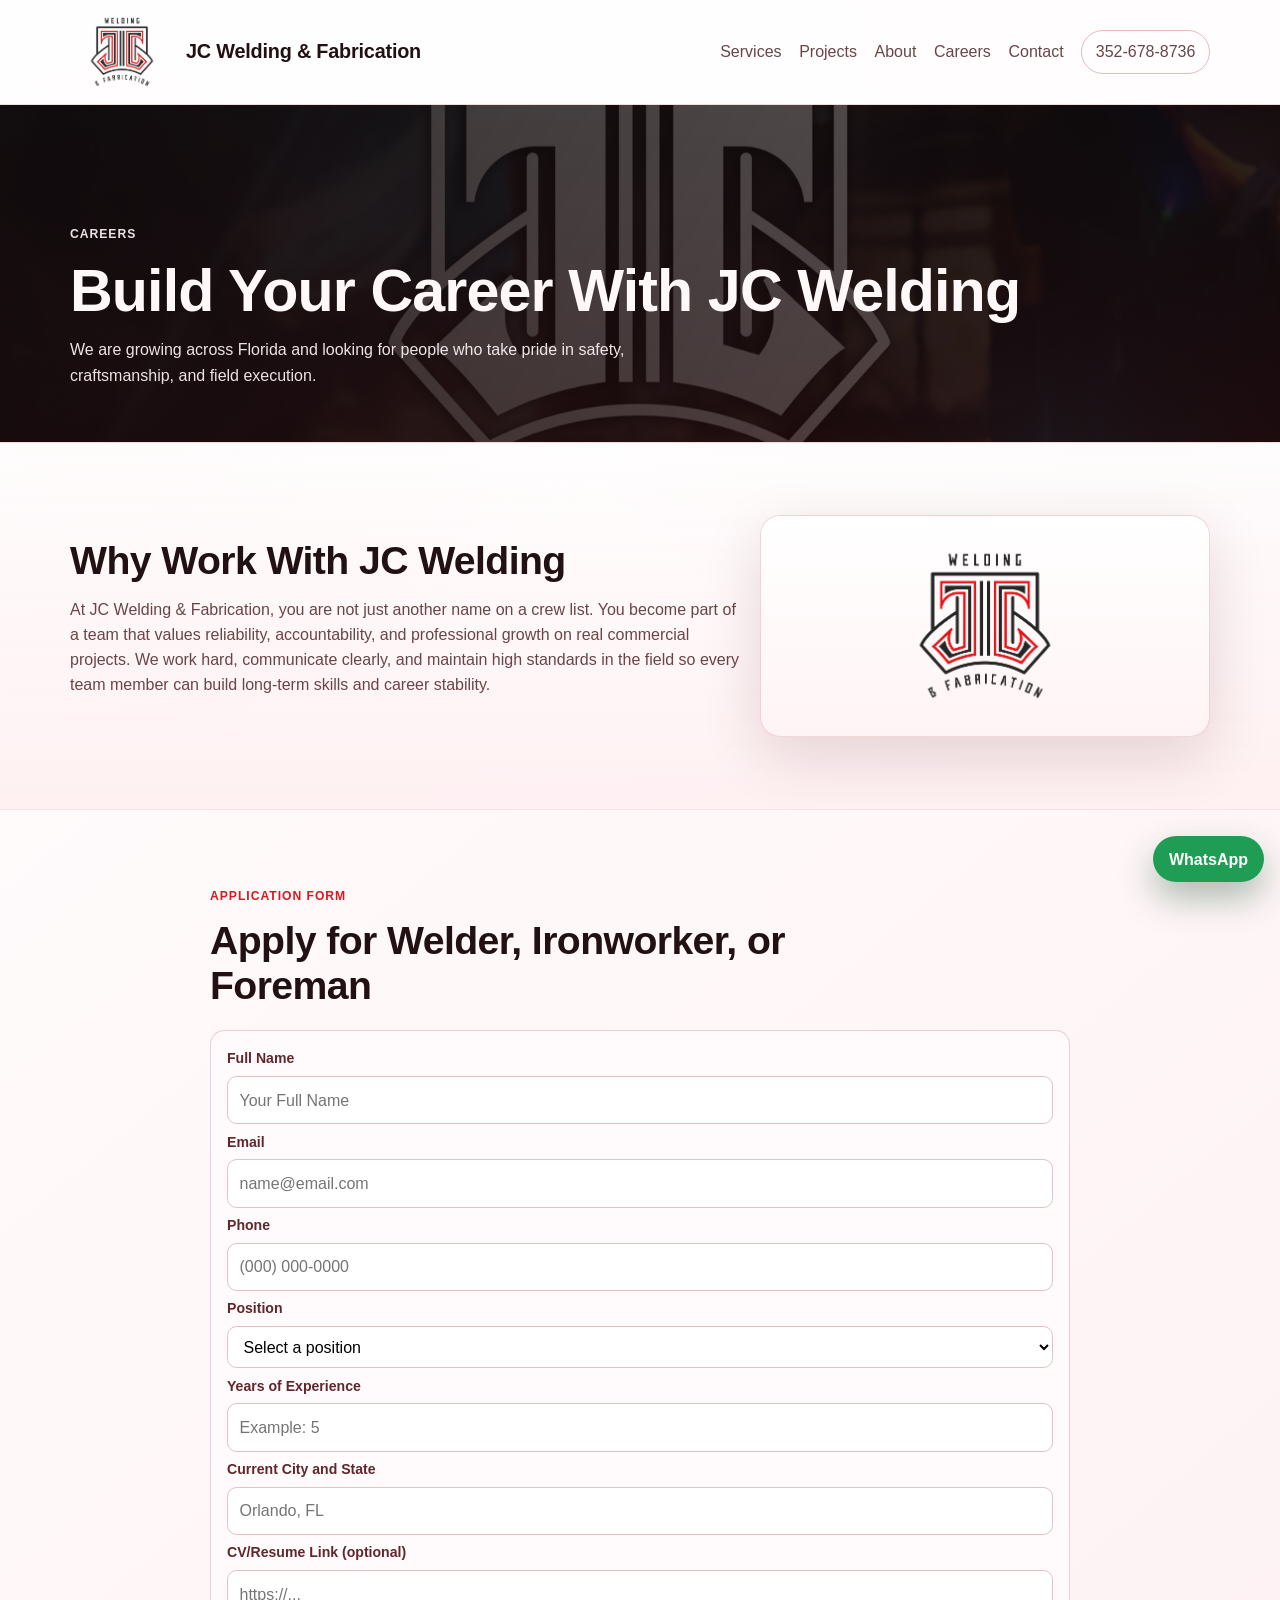
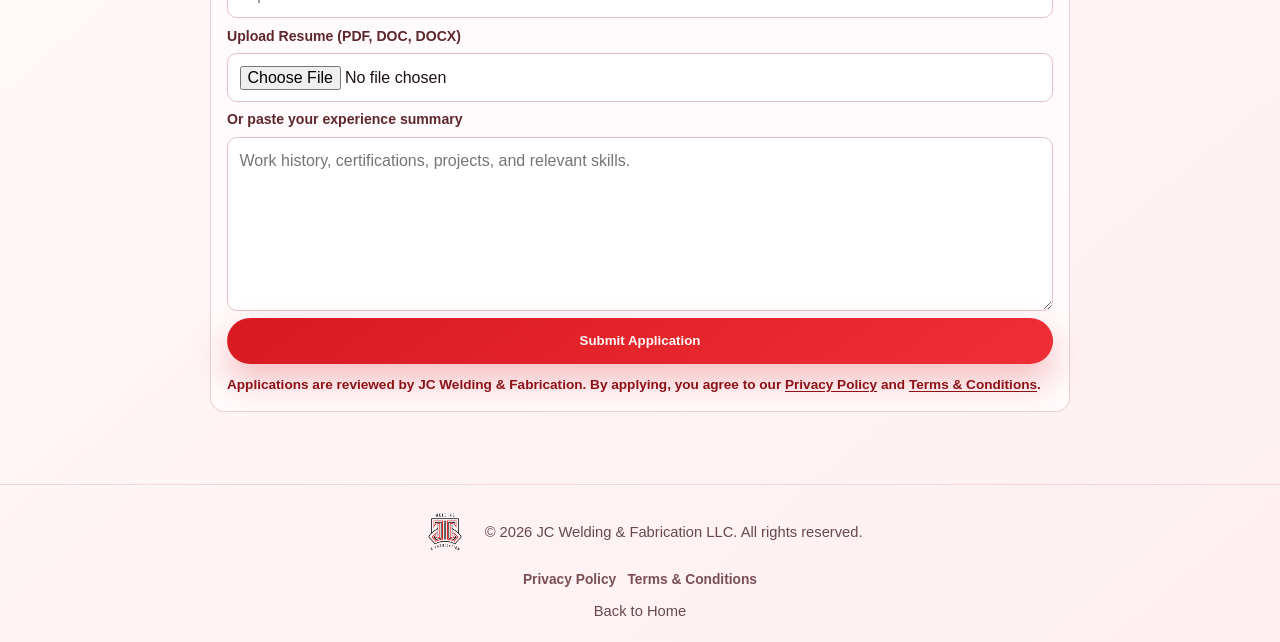
==== careers.html @ d83671ae "Move careers to dedicated page with resume upload form" ====
<!DOCTYPE html>
<html lang="en">
<head>
  <meta charset="UTF-8" />
  <meta name="viewport" content="width=device-width, initial-scale=1.0" />
  <title>Careers | JC Welding &amp; Fabrication LLC</title>
  <meta name="description" content="Careers at JC Welding & Fabrication LLC. Apply for Welder, Ironworker, or Foreman positions in Florida commercial steel projects." />
  <meta name="robots" content="index, follow" />
  <link rel="canonical" href="https://jcweldingfabricationfl.com/careers.html" />
  <meta property="og:type" content="website" />
  <meta property="og:title" content="Careers | JC Welding & Fabrication LLC" />
  <meta property="og:description" content="Join JC Welding & Fabrication in Florida. Apply for Welder, Ironworker, and Foreman opportunities." />
  <meta property="og:url" content="https://jcweldingfabricationfl.com/careers.html" />
  <meta property="og:image" content="https://jcweldingfabricationfl.com/assets/jc-logo-red-white.png?v=2" />
  <meta name="twitter:card" content="summary_large_image" />
  <meta name="twitter:title" content="Careers | JC Welding & Fabrication LLC" />
  <meta name="twitter:description" content="Join JC Welding & Fabrication in Florida. Apply for Welder, Ironworker, and Foreman opportunities." />
  <meta name="twitter:image" content="https://jcweldingfabricationfl.com/assets/jc-logo-red-white.png?v=2" />
  <link rel="icon" type="image/png" sizes="32x32" href="assets/favicon-32x32.png?v=2" />
  <link rel="icon" type="image/png" sizes="16x16" href="assets/favicon-16x16.png?v=2" />
  <link rel="apple-touch-icon" sizes="180x180" href="assets/apple-touch-icon.png?v=2" />
  <link rel="stylesheet" href="styles.css" />
</head>
<body>
  <header class="site-header" id="top">
    <div class="container nav-wrap">
      <a class="logo" href="/" aria-label="JC Welding and Fabrication home">
        <img class="logo-image" src="assets/jc-logo-red-white.png" alt="JC Welding and Fabrication logo" width="104" height="104" decoding="async" />
        <span class="logo-text">JC Welding &amp; Fabrication</span>
      </a>
      <button class="menu-toggle" aria-label="Toggle navigation" aria-expanded="false">
        <span></span><span></span><span></span>
      </button>
      <nav class="site-nav" aria-label="Main navigation">
        <a href="/#services">Services</a>
        <a href="/#projects">Projects</a>
        <a href="/#about">About</a>
        <a href="/careers.html">Careers</a>
        <a href="/#contact">Contact</a>
        <a class="nav-cta" href="tel:+13526788736">352-678-8736</a>
      </nav>
    </div>
  </header>

  <main>
    <section class="service-hero careers-hero" style="--service-hero-image: url('assets/optimized/service1.jpg');">
      <div class="container">
        <p class="eyebrow">Careers</p>
        <h1>Build Your Career With JC Welding</h1>
        <p>We are growing across Florida and looking for people who take pride in safety, craftsmanship, and field execution.</p>
      </div>
    </section>

    <section class="section section-alt">
      <div class="container careers-story-grid">
        <div class="careers-story-copy reveal">
          <h2>Why Work With JC Welding</h2>
          <p>
            At JC Welding &amp; Fabrication, you are not just another name on a crew list. You become part of a team that values reliability,
            accountability, and professional growth on real commercial projects. We work hard, communicate clearly, and maintain high standards
            in the field so every team member can build long-term skills and career stability.
          </p>
        </div>
        <div class="careers-story-media reveal" aria-hidden="true">
          <img src="assets/jc-logo-red-white.png" alt="" loading="lazy" decoding="async" width="220" height="220" />
        </div>
      </div>
    </section>

    <section class="section" id="careers-apply">
      <div class="container careers-apply-wrap">
        <div class="section-head reveal">
          <p class="eyebrow">Application Form</p>
          <h2>Apply for Welder, Ironworker, or Foreman</h2>
        </div>

        <form
          class="careers-form reveal"
          name="careers"
          method="POST"
          enctype="multipart/form-data"
          data-netlify="true"
          data-netlify-honeypot="bot-field"
          action="/thank-you-careers.html">
          <input type="hidden" name="form-name" value="careers" />
          <p hidden>
            <label>Do not fill this out if you are human: <input name="bot-field" /></label>
          </p>

          <label for="career-name">Full Name</label>
          <input id="career-name" name="full_name" type="text" placeholder="Your Full Name" required />

          <label for="career-email">Email</label>
          <input id="career-email" name="email" type="email" placeholder="name@email.com" required />

          <label for="career-phone">Phone</label>
          <input id="career-phone" name="phone" type="tel" placeholder="(000) 000-0000" required />

          <label for="career-position">Position</label>
          <select id="career-position" name="position" required>
            <option value="" selected disabled>Select a position</option>
            <option value="welder">Welder</option>
            <option value="ironworker">Ironworker</option>
            <option value="foreman">Foreman</option>
          </select>

          <label for="career-exp">Years of Experience</label>
          <input id="career-exp" name="years_experience" type="number" min="0" step="0.5" placeholder="Example: 5" />

          <label for="career-location">Current City and State</label>
          <input id="career-location" name="location" type="text" placeholder="Orlando, FL" />

          <label for="career-cv-link">CV/Resume Link (optional)</label>
          <input id="career-cv-link" name="cv_link" type="url" placeholder="https://..." />

          <label for="career-resume-file">Upload Resume (PDF, DOC, DOCX)</label>
          <input id="career-resume-file" name="resume_file" type="file" accept=".pdf,.doc,.docx" />

          <label for="career-cv-text">Or paste your experience summary</label>
          <textarea id="career-cv-text" name="cv_summary" rows="6" placeholder="Work history, certifications, projects, and relevant skills."></textarea>

          <button type="submit" class="btn btn-primary">Submit Application</button>
          <p class="form-note">Applications are reviewed by JC Welding &amp; Fabrication. By applying, you agree to our <a href="privacy-policy.html">Privacy Policy</a> and <a href="terms.html">Terms &amp; Conditions</a>.</p>
        </form>
      </div>
    </section>
  </main>

  <footer class="site-footer">
    <div class="container footer-grid">
      <div class="footer-brand">
        <img class="footer-logo" src="assets/jc-logo-red-white.png" alt="JC Welding and Fabrication logo" width="56" height="56" loading="lazy" decoding="async" />
        <p>&copy; <span id="year"></span> JC Welding &amp; Fabrication LLC. All rights reserved.</p>
      </div>
      <nav class="footer-links" aria-label="Legal">
        <a href="privacy-policy.html">Privacy Policy</a>
        <a href="terms.html">Terms &amp; Conditions</a>
      </nav>
      <a href="/">Back to Home</a>
    </div>
  </footer>

  <div class="mobile-quick-actions" aria-label="Quick contact actions">
    <a class="mobile-action mobile-action-call" href="tel:+13526788736">Call 352-678-8736</a>
    <a class="mobile-action mobile-action-whatsapp" href="https://wa.me/13526788736?text=Hi%20JC%20Welding%20%26%20Fabrication%2C%20I%20would%20like%20a%20quote%20for%20a%20Florida%20project." target="_blank" rel="noopener noreferrer">WhatsApp Quote</a>
  </div>

  <a class="whatsapp-float" href="https://wa.me/13526788736?text=Hi%20JC%20Welding%20%26%20Fabrication%2C%20I%20would%20like%20a%20quote%20for%20a%20Florida%20project." target="_blank" rel="noopener noreferrer" aria-label="Chat on WhatsApp">WhatsApp</a>

  <script src="analytics-v2.js"></script>
  <script src="script.js"></script>
</body>
</html>
---- styles.css ----
:root {
  --bg: #fdf5f6;
  --surface: #ffffff;
  --surface-alt: #fff0f1;
  --ink: #221113;
  --muted: #694548;
  --primary: #d71920;
  --primary-strong: #a80f15;
  --line: #e8c5c9;
  --dark-overlay: rgba(18, 14, 15, 0.7);
  --shadow: 0 20px 60px rgba(71, 17, 21, 0.14);
  --radius-lg: 1.25rem;
  --radius-md: 0.9rem;
  --radius-sm: 0.6rem;
  --container: min(1140px, 92vw);
  --font-sans: -apple-system, BlinkMacSystemFont, "SF Pro Text", "SF Pro Display", "Segoe UI", Helvetica, Arial, sans-serif;
  --font-display: -apple-system, BlinkMacSystemFont, "SF Pro Display", "SF Pro Text", "Segoe UI", Helvetica, Arial, sans-serif;
}

*,
*::before,
*::after {
  box-sizing: border-box;
}

html {
  scroll-behavior: smooth;
}

body {
  margin: 0;
  font-family: var(--font-sans);
  font-weight: 400;
  background: var(--bg);
  color: var(--ink);
  line-height: 1.58;
  text-rendering: optimizeLegibility;
  -webkit-font-smoothing: antialiased;
  -moz-osx-font-smoothing: grayscale;
  background-image:
    radial-gradient(circle at 8% 10%, rgba(215, 25, 32, 0.1), transparent 24%),
    radial-gradient(circle at 88% 0%, rgba(168, 15, 21, 0.09), transparent 32%),
    linear-gradient(140deg, rgba(255, 255, 255, 0.88), rgba(255, 237, 239, 0.68));
}

h1,
h2,
h3 {
  font-family: var(--font-display);
  line-height: 1.14;
  margin: 0 0 0.8rem;
  letter-spacing: -0.015em;
  font-weight: 600;
}

h1 {
  font-size: clamp(2rem, 5vw, 3.7rem);
}

h2 {
  font-size: clamp(1.55rem, 3.3vw, 2.45rem);
}

h3 {
  font-size: clamp(1.08rem, 2vw, 1.42rem);
}

p {
  margin: 0 0 1rem;
}

a {
  color: inherit;
  text-decoration: none;
}

.container {
  width: var(--container);
  margin-inline: auto;
}

.site-header {
  position: sticky;
  top: 0;
  z-index: 24;
  backdrop-filter: blur(10px);
  background: rgba(255, 255, 255, 0.9);
  border-bottom: 1px solid rgba(168, 15, 21, 0.14);
}

.nav-wrap {
  display: flex;
  align-items: center;
  justify-content: space-between;
  gap: 1rem;
  min-height: 84px;
}

.logo {
  display: inline-flex;
  align-items: center;
  gap: 0.75rem;
}

.logo-image {
  width: clamp(64px, 11vw, 104px);
  height: auto;
  display: block;
  object-fit: contain;
}

.logo-text {
  font-family: var(--font-display);
  font-size: clamp(1rem, 2vw, 1.24rem);
  font-weight: 600;
  letter-spacing: -0.01em;
}

.site-nav {
  display: flex;
  align-items: center;
  gap: 1.1rem;
}

.site-nav a {
  color: var(--muted);
  font-weight: 500;
  transition: color 220ms ease;
}

.site-nav a:hover,
.site-nav a.active {
  color: var(--primary-strong);
}

.nav-cta {
  padding: 0.52rem 0.85rem;
  border-radius: 100px;
  border: 1px solid rgba(168, 15, 21, 0.28);
  color: var(--primary-strong);
}

.menu-toggle {
  display: none;
  border: 0;
  background: transparent;
  width: 2.6rem;
  height: 2.6rem;
  padding: 0.5rem;
  border-radius: 0.5rem;
}

.menu-toggle span {
  display: block;
  width: 100%;
  height: 2px;
  background: var(--ink);
  margin: 5px 0;
}

.hero {
  position: relative;
  min-height: clamp(520px, 88vh, 760px);
  display: grid;
  align-items: center;
  overflow: clip;
  padding: clamp(4rem, 8vw, 6rem) 0 3rem;
}

.hero-media,
.hero-overlay {
  position: absolute;
  inset: 0;
  pointer-events: none;
}

.hero-media {
  background-image: url("https://images.pexels.com/photos/15888226/pexels-photo-15888226.jpeg?auto=compress&cs=tinysrgb&w=1600");
  background-size: cover;
  background-position: center;
  transform: scale(1.03) translate3d(0, 0, 0);
  will-change: transform;
  animation: hero-ken-burns 18s cubic-bezier(0.45, 0.05, 0.55, 0.95) infinite alternate;
}

.hero-overlay {
  background:
    linear-gradient(120deg, rgba(17, 12, 13, 0.84), rgba(17, 12, 13, 0.52)),
    linear-gradient(0deg, rgba(168, 15, 21, 0.28), rgba(168, 15, 21, 0));
}

@keyframes hero-ken-burns {
  0% {
    transform: scale(1.03) translate3d(-1.1%, -0.8%, 0);
  }

  100% {
    transform: scale(1.09) translate3d(1.1%, 0.8%, 0);
  }
}

@media (prefers-reduced-motion: reduce) {
  .hero-media {
    animation: none;
    transform: scale(1.03) translate3d(0, 0, 0);
  }
}

.hero-grid {
  position: relative;
  display: grid;
  gap: 1.2rem;
  align-items: start;
  z-index: 1;
}

.hero-copy {
  color: #fff7f7;
}

.hero-copy h1 {
  max-width: 15ch;
  text-wrap: balance;
}

.eyebrow {
  display: inline-block;
  margin-bottom: 0.8rem;
  font-size: 0.76rem;
  font-weight: 600;
  letter-spacing: 0.08em;
  text-transform: uppercase;
  color: var(--primary);
}

.hero-copy .eyebrow {
  color: #ff9b9f;
}

.intro {
  max-width: 58ch;
  color: rgba(255, 245, 246, 0.9);
  font-size: 1.05rem;
}

.hero-actions {
  display: flex;
  flex-wrap: wrap;
  gap: 0.8rem;
  margin-top: 1.35rem;
}

.hero-checks {
  margin: 1.2rem 0 0;
  padding: 0;
  list-style: none;
  display: grid;
  gap: 0.45rem;
}

.hero-checks li {
  position: relative;
  padding-left: 1.3rem;
  color: rgba(255, 243, 244, 0.92);
  font-weight: 500;
}

.hero-checks li::before {
  content: "";
  position: absolute;
  left: 0;
  top: 0.57rem;
  width: 0.5rem;
  height: 0.5rem;
  border-radius: 50%;
  background: var(--primary);
}

.btn {
  display: inline-flex;
  align-items: center;
  justify-content: center;
  min-height: 2.9rem;
  padding: 0.66rem 1.12rem;
  border-radius: 100px;
  border: 1px solid transparent;
  font-weight: 600;
  transition: transform 220ms ease, box-shadow 220ms ease, background-color 220ms ease, border-color 220ms ease;
}

.btn:hover {
  transform: translateY(-2px);
}

.btn-primary {
  background: linear-gradient(145deg, var(--primary), #ef2f36);
  color: #fff8f8;
  box-shadow: 0 16px 34px rgba(215, 25, 32, 0.28);
}

.btn-primary:hover {
  background: linear-gradient(145deg, var(--primary-strong), #c5151d);
}

.btn-secondary {
  border-color: rgba(255, 255, 255, 0.52);
  color: #fff6f6;
  background: rgba(255, 255, 255, 0.12);
}

.hero-panel {
  background: rgba(255, 252, 252, 0.94);
  border-radius: var(--radius-lg);
  border: 1px solid rgba(168, 15, 21, 0.16);
  padding: 1.45rem;
  box-shadow: var(--shadow);
}

.hero-panel p {
  color: var(--muted);
}

.hero-stats {
  display: grid;
  grid-template-columns: repeat(3, minmax(0, 1fr));
  gap: 0.7rem;
  margin-top: 0.9rem;
}

.hero-stats article {
  padding: 0.85rem 0.58rem;
  border: 1px solid var(--line);
  border-radius: 0.7rem;
  background: #fffdfd;
  text-align: center;
}

.value {
  font-family: var(--font-display);
  font-size: 1.52rem;
  font-weight: 700;
  margin: 0;
}

.label {
  margin: 0;
  color: var(--muted);
  font-size: 0.82rem;
}

.panel-link {
  display: inline-block;
  margin-top: 0.95rem;
  color: var(--primary-strong);
  font-weight: 700;
}

.trust-bar {
  padding: 0.45rem 0 1.8rem;
}

.trust-grid {
  display: grid;
  gap: 1rem;
  align-items: center;
  padding: 1.2rem;
  border: 1px solid rgba(168, 15, 21, 0.13);
  border-radius: var(--radius-md);
  background: rgba(255, 255, 255, 0.77);
}

.trust-grid p {
  margin: 0;
  font-weight: 600;
  color: #361b1e;
}

.badges {
  display: flex;
  flex-wrap: wrap;
  gap: 0.5rem;
}

.badges span {
  padding: 0.36rem 0.7rem;
  border-radius: 999px;
  border: 1px solid rgba(168, 15, 21, 0.2);
  font-size: 0.8rem;
  font-weight: 700;
  color: #643539;
}

.market-layout {
  display: grid;
  gap: 1rem;
  align-items: start;
  padding: 1.2rem;
  border: 1px solid rgba(168, 15, 21, 0.13);
  border-radius: var(--radius-md);
  background: rgba(255, 255, 255, 0.77);
}

.market-copy {
  display: grid;
  gap: 0.9rem;
}

.market-copy p {
  margin: 0;
  font-weight: 600;
  color: #361b1e;
}

.market-map {
  border: 1px solid rgba(168, 15, 21, 0.18);
  border-radius: 0.95rem;
  background: linear-gradient(180deg, #fffefe, #fff4f5);
  padding: 0.8rem;
}

.market-map-title {
  margin: 0 0 0.55rem;
  font-family: var(--font-display);
  font-size: 1.1rem;
  font-weight: 700;
  color: #3e1d20;
}

.market-embed {
  border-radius: 0.8rem;
  border: 1px solid rgba(168, 15, 21, 0.18);
  overflow: hidden;
  background: #fff;
}

.market-embed iframe {
  display: block;
  width: 100%;
  min-height: 320px;
  border: 0;
}

.market-map-note {
  margin: 0.55rem 0 0;
  color: #6f484c;
  font-size: 0.82rem;
  font-weight: 600;
}

@media (min-width: 940px) {
  .market-layout {
    grid-template-columns: 1.1fr 0.9fr;
  }
}

@media (max-width: 640px) {
  .market-embed iframe {
    min-height: 260px;
  }
}

.section {
  padding: clamp(2.4rem, 7vw, 4.5rem) 0;
}

.section-alt {
  background: linear-gradient(180deg, rgba(255, 255, 255, 0.84), rgba(255, 238, 240, 0.78));
  border-top: 1px solid rgba(168, 15, 21, 0.1);
  border-bottom: 1px solid rgba(168, 15, 21, 0.1);
}

.section-head {
  margin-bottom: 1.35rem;
  max-width: 74ch;
}

.about-grid {
  display: grid;
  gap: 1rem;
  align-items: center;
}

.about-media {
  min-height: clamp(240px, 38vw, 430px);
  border-radius: var(--radius-lg);
  background-image:
    linear-gradient(140deg, rgba(25, 14, 15, 0.52), rgba(168, 15, 21, 0.28)),
    url("assets/optimized/about-5.jpg");
  background-size: cover;
  background-position: center;
  box-shadow: var(--shadow);
}

.about-copy p {
  color: var(--muted);
}

.about-list {
  list-style: none;
  margin: 0;
  padding: 0;
  display: grid;
  gap: 0.48rem;
}

.about-list li {
  position: relative;
  padding-left: 1.25rem;
  font-weight: 600;
  color: #4f2e31;
}

.about-list li::before {
  content: "";
  width: 0.46rem;
  height: 0.46rem;
  border-radius: 50%;
  background: var(--primary);
  position: absolute;
  left: 0;
  top: 0.6rem;
}

.service-grid {
  display: grid;
  grid-template-columns: repeat(auto-fit, minmax(240px, 1fr));
  gap: 1rem;
}

.service-card {
  position: relative;
  border-radius: var(--radius-md);
  overflow: hidden;
  min-height: 280px;
  border: 1px solid rgba(168, 15, 21, 0.2);
  background: #320f12;
}

.service-card::before,
.service-card::after {
  content: "";
  position: absolute;
  inset: 0;
}

.service-card::before {
  background-image: var(--card-image);
  background-size: cover;
  background-position: center;
  transform: scale(1.03);
}

.service-card::after {
  background: linear-gradient(180deg, rgba(23, 12, 13, 0.14), rgba(23, 12, 13, 0.88));
}

.service-content {
  position: relative;
  z-index: 1;
  height: 100%;
  display: flex;
  flex-direction: column;
  justify-content: flex-end;
  padding: 1rem;
  color: #fff8f8;
}

.service-content h3 {
  margin-bottom: 0.45rem;
}

.service-content p {
  margin-bottom: 0.7rem;
  color: rgba(255, 242, 243, 0.9);
}

.service-content a {
  display: inline-block;
  font-weight: 700;
  color: #ff9ea2;
}

.projects-grid {
  display: grid;
  grid-template-columns: repeat(auto-fit, minmax(260px, 1fr));
  gap: 1rem;
}

.project-card {
  position: relative;
  border-radius: var(--radius-md);
  overflow: hidden;
  min-height: 320px;
  border: 1px solid rgba(168, 15, 21, 0.18);
}

.project-card::before,
.project-card::after {
  content: "";
  position: absolute;
  inset: 0;
}

.project-card::before {
  background-image: var(--project-image);
  background-size: cover;
  background-position: center;
  transform: scale(1.04);
}

.project-card::after {
  background: linear-gradient(180deg, rgba(23, 12, 13, 0.08), rgba(23, 12, 13, 0.70));
}

.project-content {
  position: relative;
  z-index: 1;
  color: #fff9f9;
  display: flex;
  flex-direction: column;
  justify-content: flex-end;
  height: 100%;
  padding: 1rem;
}

.project-tag {
  margin: 0 0 0.5rem;
  font-size: 0.75rem;
  letter-spacing: 0.15em;
  text-transform: uppercase;
  color: #ff9ea2;
  font-weight: 700;
}

.project-content p:last-of-type {
  margin-bottom: 0;
  color: rgba(255, 244, 245, 0.9);
}

.project-thumbs {
  display: flex;
  flex-wrap: wrap;
  gap: 0.45rem;
  margin-top: 0.8rem;
}

.project-thumb {
  width: 64px;
  height: 48px;
  border: 1px solid rgba(255, 255, 255, 0.6);
  border-radius: 0.5rem;
  overflow: hidden;
  padding: 0;
  background: rgba(255, 255, 255, 0.1);
  cursor: pointer;
}

.project-thumb img {
  width: 100%;
  height: 100%;
  object-fit: cover;
  display: block;
  transition: transform 180ms ease;
}

.project-thumb:hover img,
.project-thumb:focus-visible img {
  transform: scale(1.06);
}

.project-thumb:focus-visible {
  outline: 2px solid #ffffff;
  outline-offset: 2px;
}

.project-open {
  margin-top: 0.85rem;
  align-self: flex-start;
  border: 1px solid rgba(255, 255, 255, 0.52);
  background: rgba(255, 255, 255, 0.14);
  color: #fff8f8;
  border-radius: 999px;
  padding: 0.48rem 0.8rem;
  font-weight: 700;
  font-family: inherit;
  cursor: pointer;
  transition: background-color 180ms ease, transform 180ms ease;
}

.project-open:hover {
  background: rgba(255, 255, 255, 0.25);
  transform: translateY(-1px);
}

.no-scroll {
  overflow: hidden;
}

.gallery-modal {
  position: fixed;
  inset: 0;
  z-index: 80;
  display: grid;
  place-items: center;
  padding: 1rem;
  opacity: 0;
  pointer-events: none;
  transition: opacity 220ms ease;
}

.gallery-modal.is-open {
  opacity: 1;
  pointer-events: auto;
}

.gallery-backdrop {
  position: absolute;
  inset: 0;
  border: 0;
  background: rgba(12, 8, 9, 0.76);
}

.gallery-dialog {
  position: relative;
  width: min(920px, 95vw);
  background: #fffafb;
  border: 1px solid rgba(168, 15, 21, 0.24);
  border-radius: 1rem;
  box-shadow: 0 26px 80px rgba(7, 6, 6, 0.42);
  padding: 1rem;
}

.gallery-close {
  position: absolute;
  top: 0.5rem;
  right: 0.5rem;
  width: 2rem;
  height: 2rem;
  border: 0;
  border-radius: 50%;
  cursor: pointer;
  background: rgba(168, 15, 21, 0.11);
  color: var(--primary-strong);
  font-size: 1.25rem;
  line-height: 1;
}

.gallery-kicker {
  margin: 0 0 0.2rem;
  color: var(--primary-strong);
  text-transform: uppercase;
  letter-spacing: 0.11em;
  font-size: 0.74rem;
  font-weight: 700;
}

#gallery-title {
  margin-bottom: 0.7rem;
}

.gallery-figure {
  margin: 0;
}

#gallery-image {
  width: 100%;
  max-height: min(64vh, 620px);
  object-fit: cover;
  border-radius: 0.7rem;
  border: 1px solid rgba(168, 15, 21, 0.2);
}

#gallery-caption {
  margin-top: 0.55rem;
  color: var(--muted);
  font-size: 0.94rem;
}

.gallery-controls {
  margin-top: 0.75rem;
  display: flex;
  align-items: center;
  justify-content: space-between;
  gap: 0.7rem;
}

.gallery-nav {
  border: 1px solid rgba(168, 15, 21, 0.28);
  background: #fff;
  color: var(--primary-strong);
  border-radius: 999px;
  min-height: 2.3rem;
  padding: 0.4rem 0.85rem;
  cursor: pointer;
  font-weight: 700;
}

.gallery-counter {
  margin: 0;
  font-weight: 700;
  color: #5c3337;
}

.timeline {
  display: grid;
  grid-template-columns: repeat(auto-fit, minmax(220px, 1fr));
  gap: 0.85rem;
}

.step {
  padding: 1.1rem;
  border-radius: var(--radius-md);
  border: 1px solid rgba(168, 15, 21, 0.15);
  background: var(--surface);
}

.step span {
  display: inline-grid;
  place-items: center;
  width: 2rem;
  height: 2rem;
  border-radius: 50%;
  margin-bottom: 0.7rem;
  font-family: var(--font-display);
  font-weight: 700;
  background: rgba(215, 25, 32, 0.14);
  color: var(--primary-strong);
}

.step p {
  color: var(--muted);
  margin-bottom: 0;
}

.faq-wrap {
  max-width: 860px;
}

.faq-list {
  display: grid;
  gap: 0.7rem;
}

.faq-list details {
  border: 1px solid rgba(168, 15, 21, 0.16);
  border-radius: 0.8rem;
  background: rgba(255, 255, 255, 0.88);
  padding: 0.85rem 1rem;
}

.faq-list summary {
  cursor: pointer;
  font-family: var(--font-display);
  font-size: 1.06rem;
  font-weight: 600;
  letter-spacing: -0.01em;
  list-style: none;
}

.faq-list summary::-webkit-details-marker {
  display: none;
}

.faq-list details p {
  margin: 0.65rem 0 0;
  color: var(--muted);
}

.cta-strip {
  padding-top: 2.5rem;
  padding-bottom: 2.5rem;
}

.cta-grid {
  display: flex;
  align-items: center;
  justify-content: space-between;
  gap: 1.2rem;
  flex-wrap: wrap;
  background: linear-gradient(145deg, #960b12, #d71920);
  color: #fff8f8;
  border-radius: var(--radius-lg);
  padding: 1.45rem;
}

.cta-grid h2 {
  margin: 0;
  max-width: 22ch;
}

.contact-grid {
  display: grid;
  gap: 1rem;
}

.contact-copy p,
.contact-copy li {
  color: var(--muted);
}

.contact-list {
  list-style: none;
  padding: 0;
  margin: 0;
}

.contact-list li + li {
  margin-top: 0.4rem;
}

.contact-form {
  background: #fffafb;
  border: 1px solid rgba(168, 15, 21, 0.18);
  border-radius: var(--radius-md);
  padding: 1rem;
  display: grid;
  gap: 0.4rem;
}

.contact-form label {
  font-size: 0.88rem;
  font-weight: 700;
  color: #5f272b;
}

.contact-form input,
.contact-form textarea {
  width: 100%;
  border: 1px solid #e5c0c3;
  border-radius: var(--radius-sm);
  padding: 0.66rem 0.72rem;
  font: inherit;
  background: #fff;
  transition: border-color 180ms ease, box-shadow 180ms ease;
}

.contact-form input:focus,
.contact-form textarea:focus {
  border-color: #b50f16;
  box-shadow: 0 0 0 4px rgba(215, 25, 32, 0.15);
  outline: none;
}

.form-note {
  min-height: 1.2rem;
  margin: 0.2rem 0 0;
  color: #8c1218;
  font-size: 0.85rem;
  font-weight: 600;
}

.site-footer {
  border-top: 1px solid rgba(168, 15, 21, 0.12);
  padding: 1.2rem 0;
}

.footer-grid {
  display: flex;
  flex-direction: column;
  justify-content: center;
  align-items: center;
  text-align: center;
  gap: 0.55rem;
  color: #69474a;
  font-size: 0.92rem;
}

.footer-brand {
  display: flex;
  align-items: center;
  justify-content: center;
  gap: 0.7rem;
  flex-wrap: wrap;
}

.footer-brand p {
  margin: 0;
}

.footer-logo {
  width: clamp(40px, 7vw, 56px);
  height: auto;
  object-fit: contain;
}

.reveal {
  opacity: 0;
  transform: translateY(20px);
  transition: opacity 600ms ease, transform 600ms ease;
}

.reveal.visible {
  opacity: 1;
  transform: translateY(0);
}

@media (min-width: 940px) {
  .hero-grid {
    grid-template-columns: 1.1fr 0.9fr;
    gap: 1.2rem;
  }

  .trust-grid {
    grid-template-columns: 1.2fr auto;
  }

  .about-grid {
    grid-template-columns: 1fr 1fr;
  }

  .contact-grid {
    grid-template-columns: 1fr 0.9fr;
    align-items: start;
  }
}

@media (max-width: 900px) {
  .menu-toggle {
    display: inline-block;
  }

  .site-nav {
    position: absolute;
    right: 4vw;
    top: 76px;
    width: min(330px, 90vw);
    display: grid;
    gap: 0;
    background: #fff9fa;
    border: 1px solid rgba(168, 15, 21, 0.16);
    border-radius: 0.9rem;
    box-shadow: var(--shadow);
    max-height: 0;
    overflow: hidden;
    opacity: 0;
    transform: translateY(-8px);
    transition: max-height 280ms ease, opacity 220ms ease, transform 220ms ease;
    pointer-events: none;
  }

  .site-nav a {
    padding: 0.84rem 1rem;
    border-bottom: 1px solid rgba(168, 15, 21, 0.11);
  }

  .site-nav a:last-child {
    border-bottom: 0;
  }

  .site-nav.is-open {
    max-height: 470px;
    opacity: 1;
    transform: translateY(0);
    pointer-events: auto;
  }

  .hero {
    min-height: auto;
    padding-top: 5rem;
  }

  .hero-stats {
    grid-template-columns: repeat(3, minmax(0, 1fr));
  }
}

@media (max-width: 640px) {
  .logo-text {
    display: none;
  }

  .hero-stats {
    grid-template-columns: 1fr;
  }

  .hero-actions .btn,
  .cta-grid .btn {
    width: 100%;
  }

  .hero-copy h1 {
    max-width: 100%;
  }

  .gallery-dialog {
    padding: 0.8rem;
  }

  #gallery-image {
    max-height: 52vh;
  }

  .gallery-controls {
    flex-wrap: wrap;
  }

  .gallery-nav {
    flex: 1 1 auto;
  }
}

.testimonials {
  padding-top: 1.3rem;
}

.testimonials-grid {
  display: grid;
  grid-template-columns: repeat(auto-fit, minmax(220px, 1fr));
  gap: 0.9rem;
}

.testimonial-card {
  border: 1px solid rgba(168, 15, 21, 0.18);
  border-radius: var(--radius-md);
  background: linear-gradient(180deg, rgba(255, 255, 255, 0.98), rgba(255, 244, 245, 0.9));
  padding: 1rem;
  box-shadow: 0 12px 30px rgba(71, 17, 21, 0.1);
}

.testimonial-card .quote {
  margin: 0 0 0.65rem;
  font-weight: 600;
  color: #3a1f22;
}

.testimonial-card .author {
  margin: 0;
  font-size: 0.83rem;
  color: #7a5155;
  font-weight: 700;
  text-transform: uppercase;
  letter-spacing: 0.08em;
}

.mobile-quick-actions {
  position: fixed;
  left: 0;
  right: 0;
  bottom: 0;
  display: none;
  z-index: 40;
  padding: 0.55rem max(0.75rem, env(safe-area-inset-left)) calc(0.55rem + env(safe-area-inset-bottom)) max(0.75rem, env(safe-area-inset-right));
  gap: 0.55rem;
  background: rgba(255, 250, 250, 0.96);
  border-top: 1px solid rgba(168, 15, 21, 0.18);
  backdrop-filter: blur(8px);
}

.mobile-action {
  min-height: 2.8rem;
  border-radius: 999px;
  display: inline-flex;
  align-items: center;
  justify-content: center;
  font-weight: 700;
  font-size: 0.92rem;
}

.mobile-action-call {
  background: linear-gradient(145deg, var(--primary), #ef2f36);
  color: #fff;
}

.mobile-action-whatsapp {
  border: 1px solid rgba(168, 15, 21, 0.25);
  color: var(--primary-strong);
  background: #fff;
}

@media (max-width: 900px) {
  body {
    padding-bottom: calc(4.5rem + env(safe-area-inset-bottom));
  }

  .mobile-quick-actions {
    display: grid;
    grid-template-columns: 1fr 1fr;
  }
}

.whatsapp-float {
  position: fixed;
  right: 1rem;
  bottom: 1.1rem;
  z-index: 39;
  min-height: 2.9rem;
  padding: 0.66rem 1rem;
  border-radius: 999px;
  background: #1f9d55;
  color: #ffffff;
  font-weight: 700;
  box-shadow: 0 16px 34px rgba(15, 77, 42, 0.34);
  transition: transform 180ms ease, background-color 180ms ease;
}

.whatsapp-float:hover {
  transform: translateY(-2px);
  background: #198a4a;
}

.service-hero {
  position: relative;
  padding: clamp(6rem, 11vw, 8rem) 0 2.4rem;
  color: #fff8f8;
  background:
    linear-gradient(120deg, rgba(17, 12, 13, 0.86), rgba(17, 12, 13, 0.66)),
    linear-gradient(0deg, rgba(168, 15, 21, 0.3), rgba(168, 15, 21, 0.04)),
    var(--service-hero-image);
  background-size: cover;
  background-position: center;
}

.service-hero p {
  max-width: 64ch;
  color: rgba(255, 245, 246, 0.92);
}

.service-layout {
  display: grid;
  gap: 1rem;
}

.service-main,
.service-aside {
  border: 1px solid rgba(168, 15, 21, 0.16);
  border-radius: var(--radius-md);
  background: rgba(255, 255, 255, 0.9);
  padding: 1rem;
}

.service-main h2,
.service-aside h3 {
  margin-bottom: 0.6rem;
}

.service-list {
  margin: 0;
  padding-left: 1.1rem;
  display: grid;
  gap: 0.4rem;
  color: var(--muted);
  font-weight: 600;
}

.service-meta {
  list-style: none;
  margin: 0;
  padding: 0;
  display: grid;
  gap: 0.45rem;
}

.service-meta li {
  color: var(--muted);
}

.service-actions {
  display: flex;
  flex-wrap: wrap;
  gap: 0.7rem;
  margin-top: 1rem;
}

.service-actions .btn {
  min-width: 190px;
}

@media (min-width: 940px) {
  .service-layout {
    grid-template-columns: 1.2fr 0.8fr;
    align-items: start;
  }
}

@media (max-width: 900px) {
  .whatsapp-float {
    display: none;
  }
}

.form-note a {
  color: #8c1218;
  font-weight: 600;
  text-decoration: underline;
  text-underline-offset: 2px;
}

.footer-links {
  display: flex;
  flex-wrap: wrap;
  justify-content: center;
  gap: 0.7rem;
}

.footer-links a {
  color: #7a4f53;
  font-weight: 600;
  font-size: 0.86rem;
}

.footer-links a:hover {
  color: var(--primary-strong);
}

.careers-grid {
  display: grid;
  gap: 1rem;
}

.careers-copy p,
.careers-copy li {
  color: var(--muted);
}

.careers-list {
  list-style: none;
  padding: 0;
  margin: 0 0 0.8rem;
  display: grid;
  gap: 0.35rem;
}

.careers-list li {
  position: relative;
  padding-left: 1.15rem;
  font-weight: 600;
  color: #4f2e31;
}

.careers-list li::before {
  content: "";
  width: 0.42rem;
  height: 0.42rem;
  border-radius: 50%;
  background: var(--primary);
  position: absolute;
  left: 0;
  top: 0.64rem;
}

.careers-form {
  background: #fffafb;
  border: 1px solid rgba(168, 15, 21, 0.18);
  border-radius: var(--radius-md);
  padding: 1rem;
  display: grid;
  gap: 0.4rem;
}

.careers-form label {
  font-size: 0.88rem;
  font-weight: 700;
  color: #5f272b;
}

.careers-form input,
.careers-form textarea,
.careers-form select {
  width: 100%;
  border: 1px solid #e5c0c3;
  border-radius: var(--radius-sm);
  padding: 0.66rem 0.72rem;
  font: inherit;
  background: #fff;
  transition: border-color 180ms ease, box-shadow 180ms ease;
}

.careers-form input:focus,
.careers-form textarea:focus,
.careers-form select:focus {
  border-color: #b50f16;
  box-shadow: 0 0 0 4px rgba(215, 25, 32, 0.15);
  outline: none;
}

@media (min-width: 940px) {
  .careers-grid {
    grid-template-columns: 1fr 0.95fr;
    align-items: start;
  }
}

.careers-hero {
  padding-top: clamp(5.6rem, 10vw, 7.2rem);
}

.careers-story-grid {
  display: grid;
  gap: 1rem;
  align-items: center;
}

.careers-story-copy p {
  color: var(--muted);
}

.careers-story-media {
  border: 1px solid rgba(168, 15, 21, 0.16);
  border-radius: var(--radius-lg);
  background: linear-gradient(180deg, #fff, #fff4f5);
  min-height: 220px;
  display: grid;
  place-items: center;
  box-shadow: var(--shadow);
}

.careers-story-media img {
  width: clamp(150px, 30vw, 220px);
  height: auto;
}

.careers-apply-wrap {
  max-width: 860px;
}

@media (min-width: 940px) {
  .careers-story-grid {
    grid-template-columns: 1.2fr 0.8fr;
  }
}
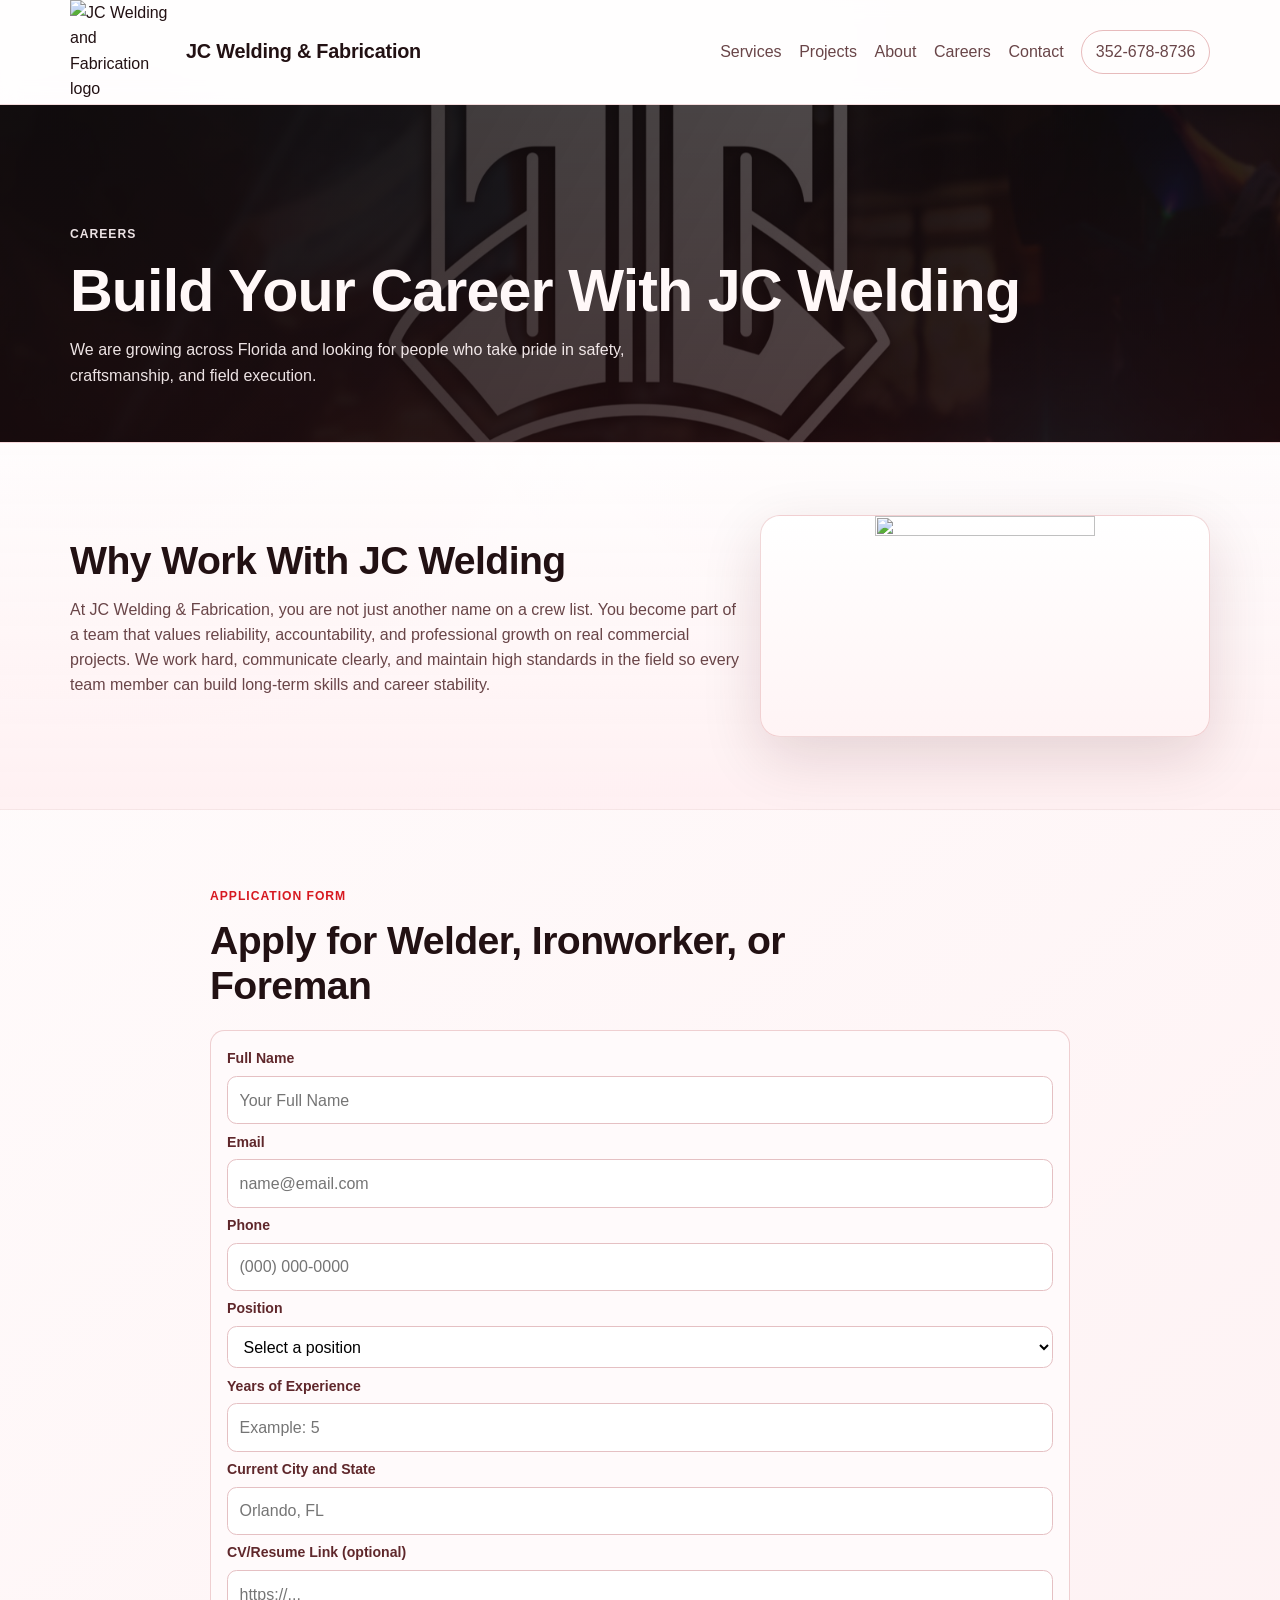
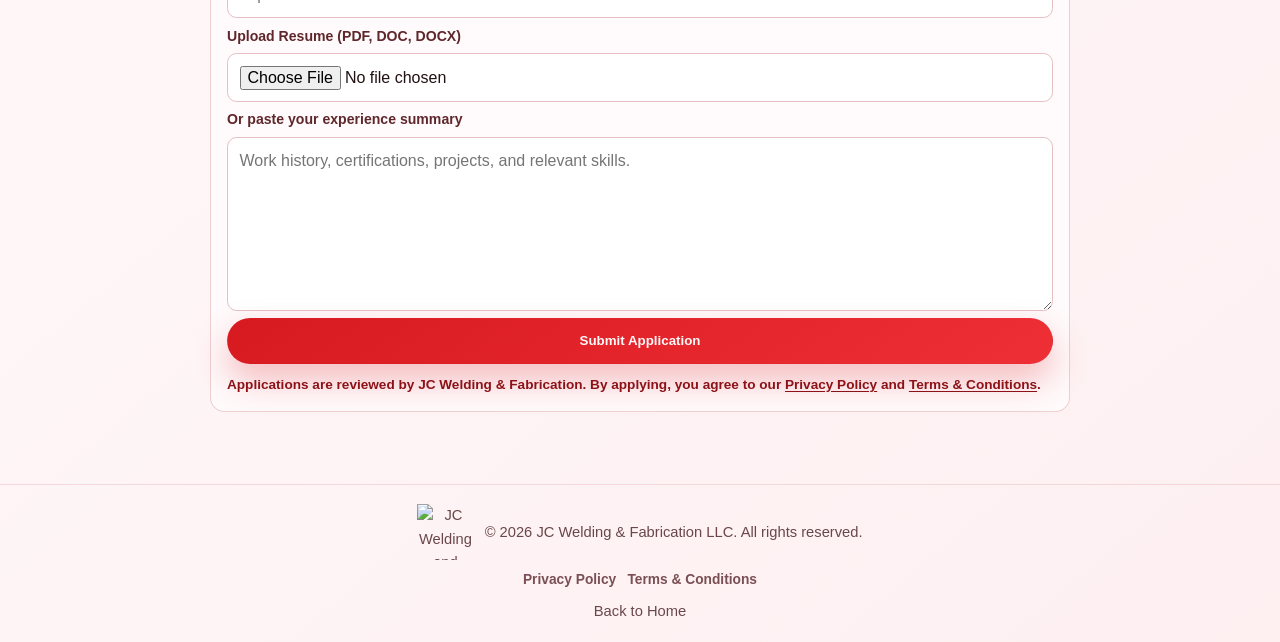
==== commit 506fa2bc: "Remove WhatsApp contact options and sync all asset updates" ====
--- a/careers.html
+++ b/careers.html
@@ -142,10 +142,8 @@
 
   <div class="mobile-quick-actions" aria-label="Quick contact actions">
     <a class="mobile-action mobile-action-call" href="tel:+13526788736">Call 352-678-8736</a>
-    <a class="mobile-action mobile-action-whatsapp" href="https://wa.me/13526788736?text=Hi%20JC%20Welding%20%26%20Fabrication%2C%20I%20would%20like%20a%20quote%20for%20a%20Florida%20project." target="_blank" rel="noopener noreferrer">WhatsApp Quote</a>
   </div>
 
-  <a class="whatsapp-float" href="https://wa.me/13526788736?text=Hi%20JC%20Welding%20%26%20Fabrication%2C%20I%20would%20like%20a%20quote%20for%20a%20Florida%20project." target="_blank" rel="noopener noreferrer" aria-label="Chat on WhatsApp">WhatsApp</a>
 
   <script src="analytics-v2.js"></script>
   <script src="script.js"></script>
--- a/styles.css
+++ b/styles.css
@@ -1161,12 +1161,6 @@
   color: #fff;
 }
 
-.mobile-action-whatsapp {
-  border: 1px solid rgba(168, 15, 21, 0.25);
-  color: var(--primary-strong);
-  background: #fff;
-}
-
 @media (max-width: 900px) {
   body {
     padding-bottom: calc(4.5rem + env(safe-area-inset-bottom));
@@ -1174,28 +1168,8 @@
 
   .mobile-quick-actions {
     display: grid;
-    grid-template-columns: 1fr 1fr;
-  }
-}
-
-.whatsapp-float {
-  position: fixed;
-  right: 1rem;
-  bottom: 1.1rem;
-  z-index: 39;
-  min-height: 2.9rem;
-  padding: 0.66rem 1rem;
-  border-radius: 999px;
-  background: #1f9d55;
-  color: #ffffff;
-  font-weight: 700;
-  box-shadow: 0 16px 34px rgba(15, 77, 42, 0.34);
-  transition: transform 180ms ease, background-color 180ms ease;
-}
-
-.whatsapp-float:hover {
-  transform: translateY(-2px);
-  background: #198a4a;
+    grid-template-columns: 1fr;
+  }
 }
 
 .service-hero {
@@ -1272,11 +1246,6 @@
   }
 }
 
-@media (max-width: 900px) {
-  .whatsapp-float {
-    display: none;
-  }
-}
 
 .form-note a {
   color: #8c1218;
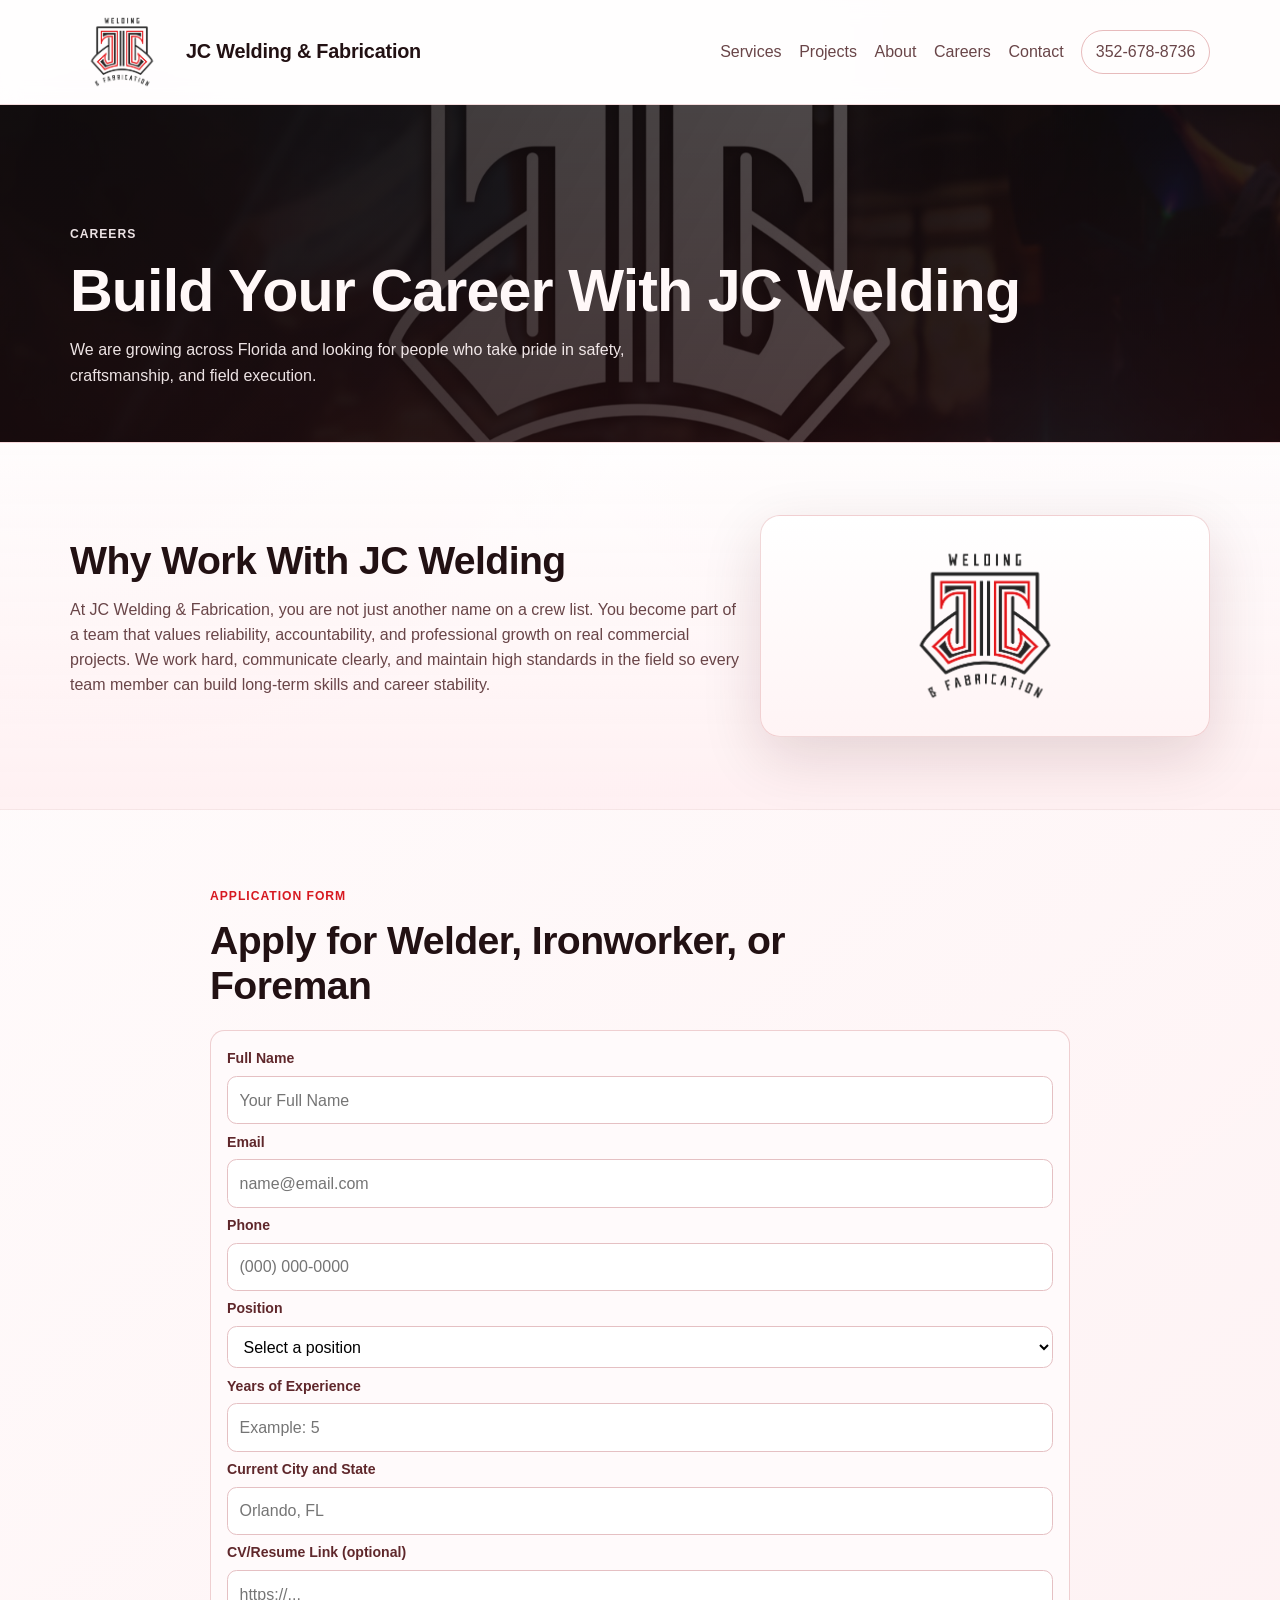
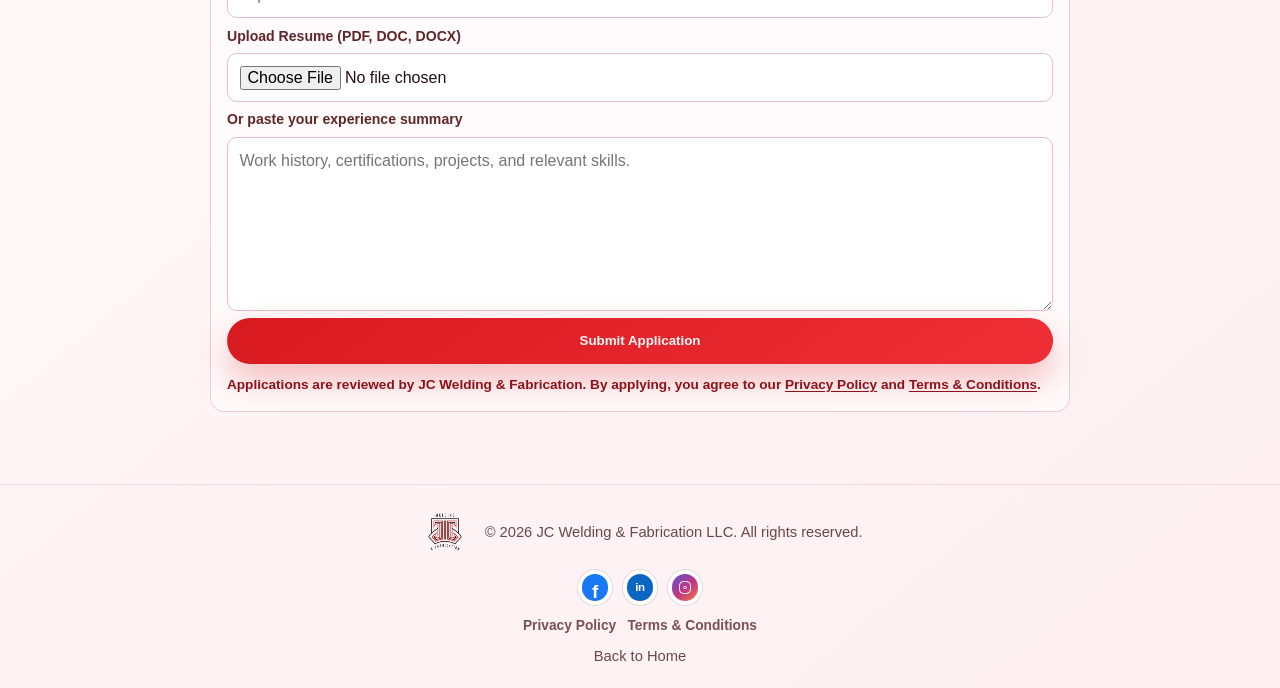
==== commit 1ebd59ed: "Add social media links and click tracking" ====
--- a/careers.html
+++ b/careers.html
@@ -132,6 +132,11 @@
         <img class="footer-logo" src="assets/jc-logo-red-white.png" alt="JC Welding and Fabrication logo" width="56" height="56" loading="lazy" decoding="async" />
         <p>&copy; <span id="year"></span> JC Welding &amp; Fabrication LLC. All rights reserved.</p>
       </div>
+      <nav class="social-links footer-social" aria-label="Social media">
+        <a class="social-link social-facebook" href="https://www.facebook.com/profile.php?id=100091245424976" target="_blank" rel="noopener noreferrer" data-social-platform="facebook" aria-label="JC Welding on Facebook"><span class="social-mark" aria-hidden="true">f</span><span class="social-label">Facebook</span></a>
+        <a class="social-link social-linkedin" href="https://www.linkedin.com/company/110131293/" target="_blank" rel="noopener noreferrer" data-social-platform="linkedin" aria-label="JC Welding on LinkedIn"><span class="social-mark" aria-hidden="true">in</span><span class="social-label">LinkedIn</span></a>
+        <a class="social-link social-instagram" href="https://www.instagram.com/jc_welding_fabrication/" target="_blank" rel="noopener noreferrer" data-social-platform="instagram" aria-label="JC Welding on Instagram"><span class="social-mark" aria-hidden="true"></span><span class="social-label">Instagram</span></a>
+      </nav>
       <nav class="footer-links" aria-label="Legal">
         <a href="privacy-policy.html">Privacy Policy</a>
         <a href="terms.html">Terms &amp; Conditions</a>
--- a/styles.css
+++ b/styles.css
@@ -390,6 +390,183 @@
   color: #643539;
 }
 
+.partner-band {
+  padding: clamp(1.9rem, 4vw, 2.8rem) 0;
+  overflow: hidden;
+  background:
+    linear-gradient(135deg, rgba(255, 255, 255, 0.52), transparent 58%),
+    #e9e6e4;
+  border-top: 1px solid rgba(34, 17, 19, 0.1);
+  border-bottom: 1px solid rgba(34, 17, 19, 0.12);
+}
+
+.partner-band-head {
+  display: grid;
+  gap: 0.7rem 1.2rem;
+  align-items: end;
+}
+
+.partner-band-head .eyebrow {
+  margin-bottom: 0.45rem;
+}
+
+.partner-band-head h2 {
+  margin-bottom: 0;
+  font-size: clamp(1.45rem, 3vw, 2.05rem);
+}
+
+.logo-groups {
+  display: grid;
+  gap: 1.05rem;
+  margin-top: 1.25rem;
+}
+
+.logo-group-label {
+  margin: 0 0 0.45rem;
+  color: #583c3f;
+  font-size: 0.7rem;
+  font-weight: 700;
+  letter-spacing: 0.14em;
+  text-transform: uppercase;
+}
+
+.logo-marquee {
+  position: relative;
+  width: 100%;
+  overflow: hidden;
+  mask-image: linear-gradient(to right, transparent, #000 4%, #000 96%, transparent);
+  -webkit-mask-image: linear-gradient(to right, transparent, #000 4%, #000 96%, transparent);
+}
+
+.logo-track {
+  display: flex;
+  width: max-content;
+  will-change: transform;
+  animation: logo-scroll 28s linear infinite;
+}
+
+.logo-track-projects {
+  animation-duration: 22s;
+}
+
+.logo-set {
+  display: flex;
+  gap: 0.65rem;
+  padding-right: 0.65rem;
+}
+
+.logo-tile {
+  width: 170px;
+  height: 78px;
+  flex: 0 0 170px;
+  display: grid;
+  place-items: center;
+  padding: 0.6rem 0.85rem;
+  overflow: hidden;
+  border: 1px solid rgba(34, 17, 19, 0.09);
+  border-radius: 0.72rem;
+  background: rgba(255, 255, 255, 0.88);
+}
+
+.logo-track-projects .logo-tile {
+  width: 210px;
+  flex-basis: 210px;
+}
+
+.logo-track-projects .logo-tile-portrait {
+  width: 112px;
+  flex-basis: 112px;
+}
+
+.logo-tile img {
+  width: auto;
+  max-width: 100%;
+  height: auto;
+  max-height: 48px;
+  object-fit: contain;
+  filter: grayscale(1);
+  opacity: 0.78;
+  transition: filter 220ms ease, opacity 220ms ease, transform 220ms ease;
+}
+
+.logo-tile-square img,
+.logo-tile-portrait img {
+  max-height: 58px;
+}
+
+.logo-tile-wide img {
+  max-width: min(100%, 190px);
+}
+
+.logo-marquee:hover .logo-track {
+  animation-play-state: paused;
+}
+
+.partner-note {
+  margin: 0.7rem 0 0;
+  color: #766568;
+  font-size: 0.72rem;
+}
+
+@keyframes logo-scroll {
+  from {
+    transform: translate3d(0, 0, 0);
+  }
+
+  to {
+    transform: translate3d(-50%, 0, 0);
+  }
+}
+
+@media (hover: hover) {
+  .logo-tile:hover img {
+    filter: grayscale(0);
+    opacity: 1;
+    transform: scale(1.035);
+  }
+}
+
+@media (hover: none) {
+  .logo-tile img {
+    filter: grayscale(0);
+    opacity: 1;
+  }
+}
+
+@media (max-width: 640px) {
+  .logo-tile {
+    width: 145px;
+    height: 72px;
+    flex-basis: 145px;
+  }
+
+  .logo-track-projects .logo-tile {
+    width: 180px;
+    flex-basis: 180px;
+  }
+
+  .logo-track-projects .logo-tile-portrait {
+    width: 102px;
+    flex-basis: 102px;
+  }
+}
+
+@media (prefers-reduced-motion: reduce) {
+  .logo-marquee {
+    overflow-x: auto;
+    mask-image: none;
+    -webkit-mask-image: none;
+  }
+
+  .logo-track {
+    animation: none;
+  }
+
+  .logo-set[aria-hidden="true"] {
+    display: none;
+  }
+}
+
 .market-layout {
   display: grid;
   gap: 1rem;
@@ -906,6 +1083,130 @@
 
 .contact-list li + li {
   margin-top: 0.4rem;
+}
+
+.contact-social {
+  margin-top: 1.15rem;
+}
+
+.contact-social > p {
+  margin: 0 0 0.55rem;
+  color: #583c3f;
+  font-size: 0.75rem;
+  font-weight: 700;
+  letter-spacing: 0.1em;
+  text-transform: uppercase;
+}
+
+.social-links {
+  display: flex;
+  flex-wrap: wrap;
+  gap: 0.55rem;
+}
+
+.social-link {
+  display: inline-flex;
+  align-items: center;
+  gap: 0.45rem;
+  min-height: 2.45rem;
+  padding: 0.36rem 0.72rem 0.36rem 0.38rem;
+  border: 1px solid rgba(34, 17, 19, 0.14);
+  border-radius: 999px;
+  background: rgba(255, 255, 255, 0.86);
+  color: #4d3235;
+  font-size: 0.86rem;
+  font-weight: 650;
+  transition: transform 180ms ease, border-color 180ms ease, box-shadow 180ms ease;
+}
+
+.social-link:hover {
+  transform: translateY(-2px);
+  border-color: rgba(168, 15, 21, 0.25);
+  box-shadow: 0 9px 22px rgba(34, 17, 19, 0.1);
+}
+
+.social-link:focus-visible {
+  outline: 3px solid rgba(215, 25, 32, 0.25);
+  outline-offset: 2px;
+}
+
+.social-mark {
+  position: relative;
+  width: 1.7rem;
+  height: 1.7rem;
+  display: inline-grid;
+  flex: 0 0 1.7rem;
+  place-items: center;
+  border-radius: 50%;
+  color: #fff;
+  font-family: var(--font-sans);
+  font-size: 1rem;
+  font-weight: 800;
+  line-height: 1;
+  text-transform: none;
+}
+
+.social-facebook .social-mark {
+  background: #1877f2;
+  font-size: 1.2rem;
+  align-items: end;
+}
+
+.social-linkedin .social-mark {
+  background: #0a66c2;
+  font-size: 0.72rem;
+  letter-spacing: -0.03em;
+}
+
+.social-instagram .social-mark {
+  background: linear-gradient(140deg, #5951d8, #c13584 52%, #f77737);
+}
+
+.social-instagram .social-mark::before {
+  content: "";
+  width: 0.78rem;
+  height: 0.78rem;
+  border: 1.5px solid #fff;
+  border-radius: 0.27rem;
+}
+
+.social-instagram .social-mark::after {
+  content: "";
+  position: absolute;
+  width: 0.24rem;
+  height: 0.24rem;
+  border: 1.5px solid #fff;
+  border-radius: 50%;
+  box-shadow: 0.33rem -0.33rem 0 -0.09rem #fff;
+}
+
+.footer-social {
+  justify-content: center;
+}
+
+.footer-social .social-link {
+  width: 2.25rem;
+  min-height: 2.25rem;
+  padding: 0.26rem;
+  justify-content: center;
+}
+
+.footer-social .social-mark {
+  width: 1.65rem;
+  height: 1.65rem;
+  flex-basis: 1.65rem;
+}
+
+.social-label {
+  position: absolute;
+  width: 1px;
+  height: 1px;
+  padding: 0;
+  margin: -1px;
+  overflow: hidden;
+  clip: rect(0, 0, 0, 0);
+  white-space: nowrap;
+  border: 0;
 }
 
 .contact-form {
